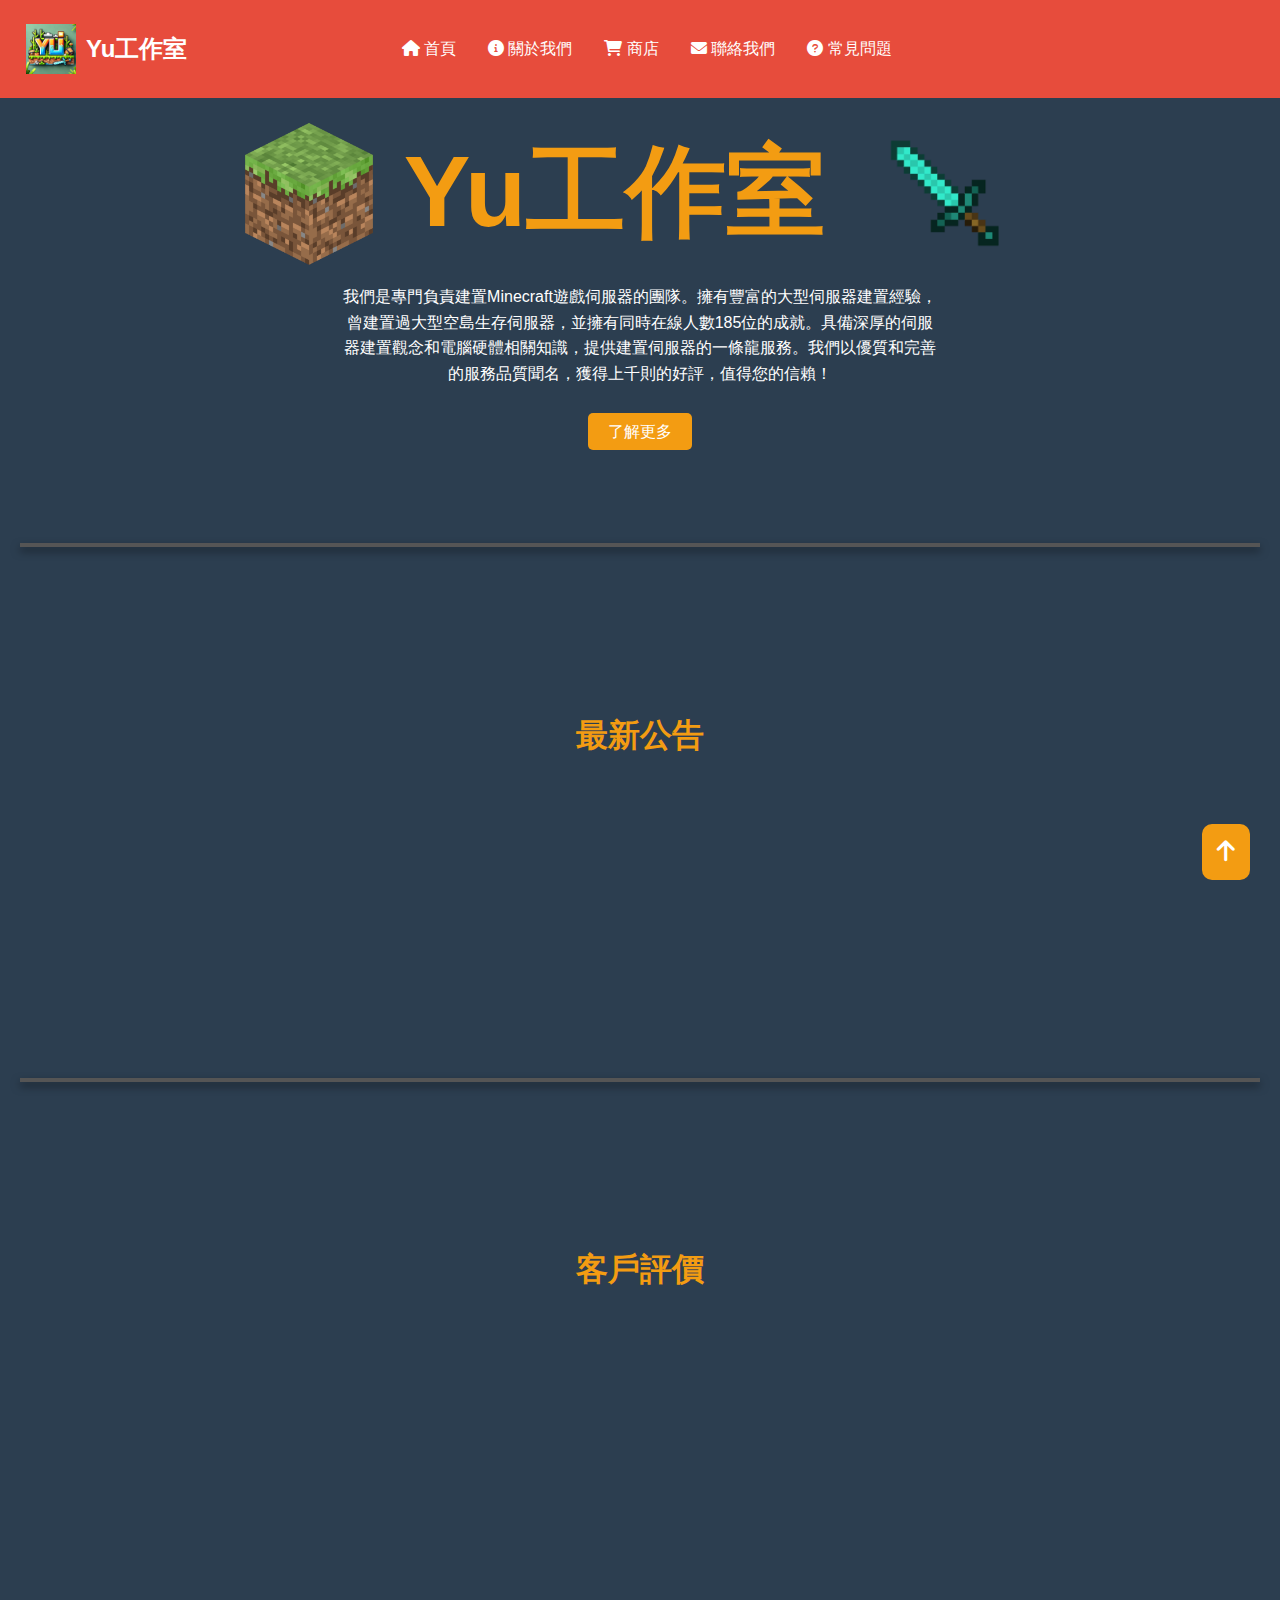
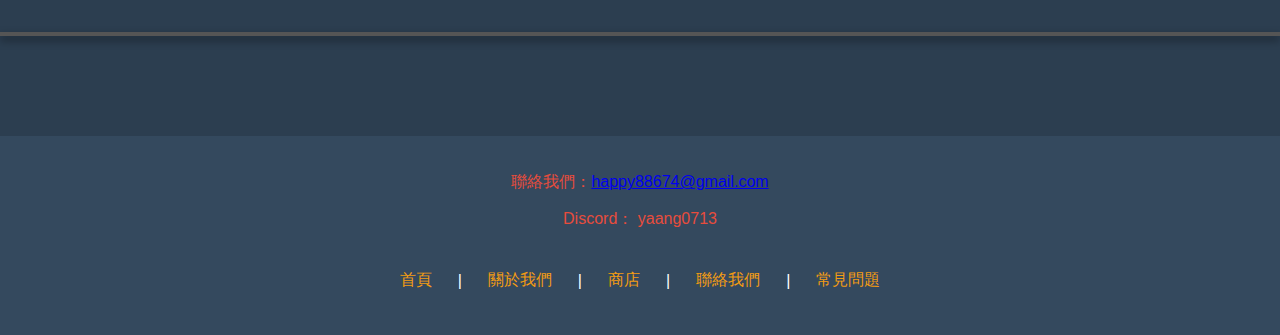
==== index.html @ 7a0c933e "Create index.html" ====
<!DOCTYPE html>
<html>
<head>
    <meta http-equiv="refresh" content="0; URL='/5form/index.html'" />
    <script type="text/javascript">
        window.location.href = "/5form/index.html";
    </script>
</head>
<body>
    If you are not redirected automatically, follow this <a href="/5form/index.html">link to 5form</a>.
</body>
</html>
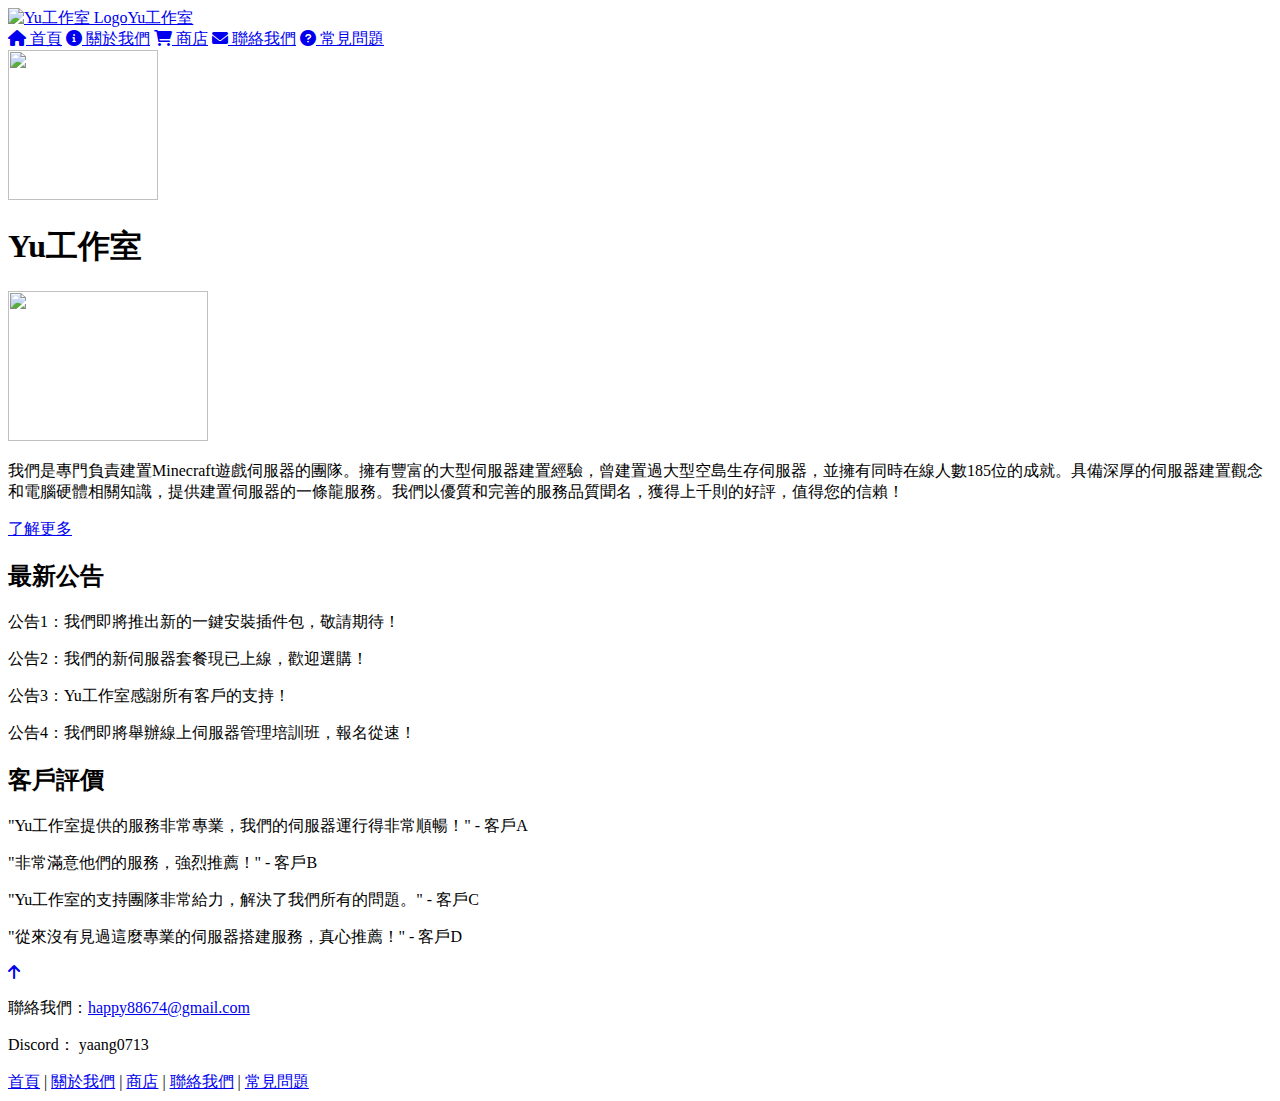
==== commit bf3c5bc3: "verison1" ====
--- a/index.html
+++ b/index.html
@@ -1,12 +1,80 @@
-<!DOCTYPE html>
-<html>
-<head>
-    <meta http-equiv="refresh" content="0; URL='/5form/index.html'" />
-    <script type="text/javascript">
-        window.location.href = "/5form/index.html";
-    </script>
-</head>
-<body>
-    If you are not redirected automatically, follow this <a href="/5form/index.html">link to 5form</a>.
-</body>
-</html>
+<!DOCTYPE html>
+<html lang="en">
+<head>
+    <meta charset="UTF-8">
+    <meta name="viewport" content="width=device-width, initial-scale=1.0">
+    <title>Yu工作室 | MC伺服器架設</title>
+    <link href="https://cdnjs.cloudflare.com/ajax/libs/font-awesome/6.0.0-beta3/css/all.min.css" rel="stylesheet">
+    <link href="css/indexcss.css" rel="stylesheet">
+</head>
+<body id="top">
+    <nav>
+        <div class="nav-left">
+            <a href="index.html" class="logo"><img src="img/logo.jpg" alt="Yu工作室 Logo" width="50px" height="50px"><span>Yu工作室</span></a>
+        </div>
+        <div class="nav-center">
+            <a href="index.html"><i class="fa fa-home"></i> 首頁</a>
+            <a href="about.html"><i class="fa fa-info-circle"></i> 關於我們</a>
+            <a href="services.html"><i class="fa fa-shopping-cart"></i> 商店</a>
+            <a href="contant.html"><i class="fa fa-envelope"></i> 聯絡我們</a>
+            <a href="faq.html"><i class="fa fa-question-circle"></i> 常見問題</a>
+        </div>
+    </nav>
+    
+
+    <div class="content">
+        <div class="intro">
+            <img src="img/mcicon.png" width="150px" height="150px"> 
+            <h1>Yu工作室</h1>
+            <img src="img/diamondsword.png" width="200px" height="150px"> 
+        </div>
+        <p>我們是專門負責建置Minecraft遊戲伺服器的團隊。擁有豐富的大型伺服器建置經驗，曾建置過大型空島生存伺服器，並擁有同時在線人數185位的成就。具備深厚的伺服器建置觀念和電腦硬體相關知識，提供建置伺服器的一條龍服務。我們以優質和完善的服務品質聞名，獲得上千則的好評，值得您的信賴！</p>
+        <div class="cta">
+            <a href="about.html">了解更多</a>
+        </div>
+        <div class="section-divider"></div>
+        <div class="announcement">
+            <h2>最新公告</h2>
+            <div class="announcement-slide">
+                <p>公告1：我們即將推出新的一鍵安裝插件包，敬請期待！</p>
+                <p>公告2：我們的新伺服器套餐現已上線，歡迎選購！</p>
+                <p>公告3：Yu工作室感謝所有客戶的支持！</p>
+                <p>公告4：我們即將舉辦線上伺服器管理培訓班，報名從速！</p>
+            </div>
+        </div>
+        <div class="section-divider"></div>
+        <div class="testimonials">
+            <h2>客戶評價</h2>
+            <div class="testimonial-slide">
+                <div class="testimonial">
+                    <p>"Yu工作室提供的服務非常專業，我們的伺服器運行得非常順暢！" - 客戶A</p>
+                </div>
+                <div class="testimonial">
+                    <p>"非常滿意他們的服務，強烈推薦！" - 客戶B</p>
+                </div>
+                <div class="testimonial">
+                    <p>"Yu工作室的支持團隊非常給力，解決了我們所有的問題。" - 客戶C</p>
+                </div>
+                <div class="testimonial">
+                    <p>"從來沒有見過這麼專業的伺服器搭建服務，真心推薦！" - 客戶D</p>
+                </div>
+            </div>
+        </div>
+        
+    </div>
+
+    <a href="#top" id="myBtn" title="Go to top"><i class="fas fa-arrow-up"></i></a>
+    <div class="section-divider"></div>
+    <footer>
+        <p>聯絡我們：<a href="mailto:happy88674@gmail.com">happy88674@gmail.com</a></p>
+        <p>Discord： yaang0713</p>
+        <nav>
+            <a href="index.html">首頁</a> |
+            <a href="about.html">關於我們</a> |
+            <a href="services.html">商店</a> |
+            <a href="contant.html">聯絡我們</a> |
+            <a href="faq.html">常見問題</a>
+        </nav>
+    </footer>
+</body>
+</html>
